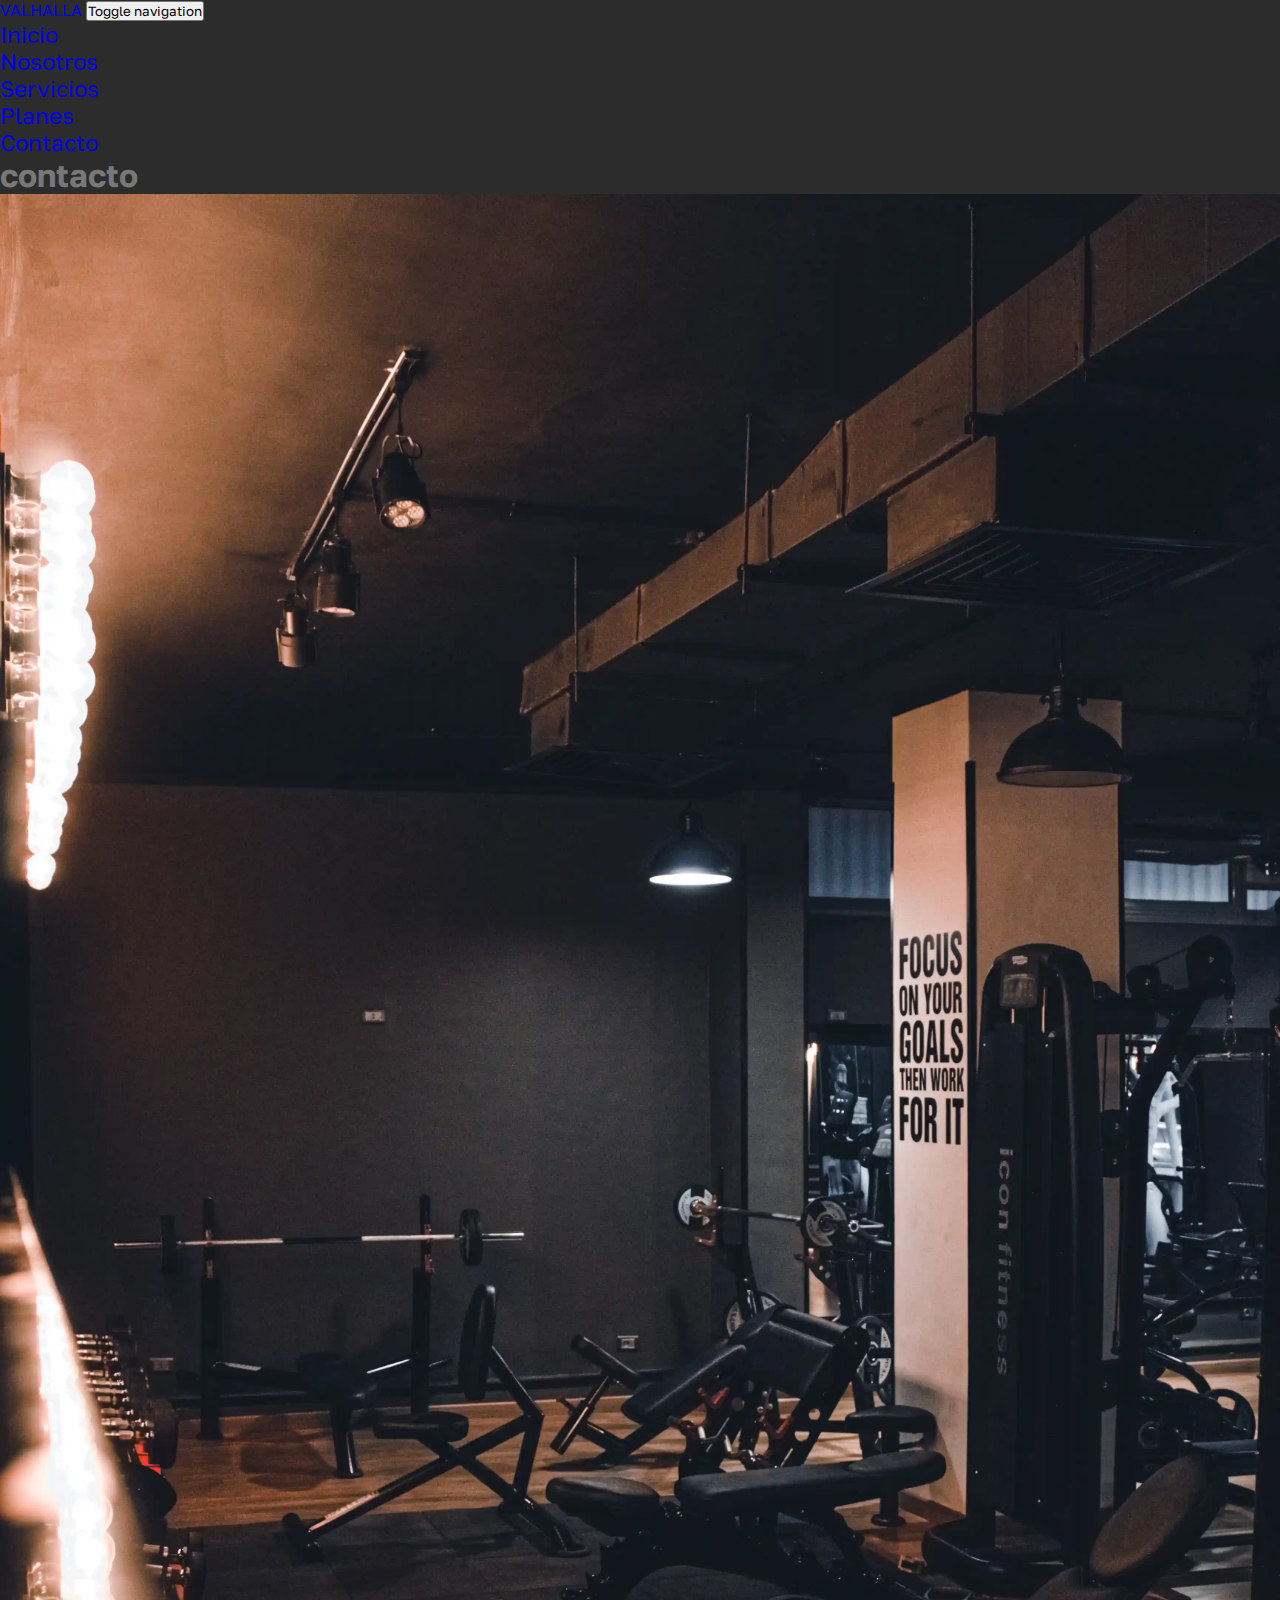
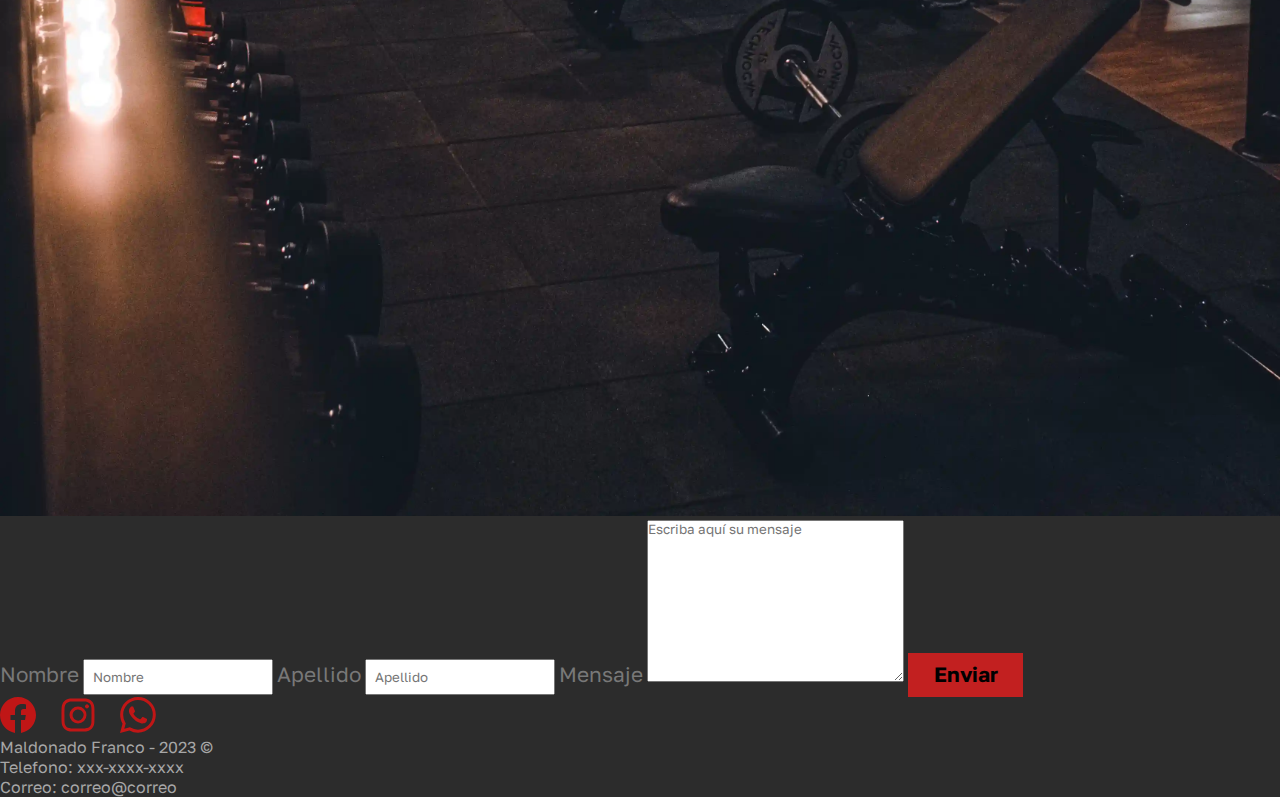
==== pages/contacto.html @ d35fc196 "11/06/2023" ====
<!DOCTYPE html>
<html lang="es">

<head>
    <meta charset="UTF-8">
    <meta http-equiv="X-UA-Compatible" content="IE=edge">
    <meta name="description" content="Gym-Valhalla- Desde clases de alta intensidad hasta relajantes sesiones de yoga, ofrecemos una variedad de servicios para satisfacer todas tus necesidades de entrenamiento. Descubre las opciones que tenemos para ti">
    <meta name="keywords" content="Membresías, Horarios, Ubicación, Ubicación, Ayuda para lograr tus metas">
    <meta name="viewport" content="width=device-width, initial-scale=1.0">
    <link rel="icon" type="image/jpg" href="../img/favicon.png" />
    <link rel="preconnect" href="https://fonts.googleapis.com">
    <link rel="preconnect" href="https://fonts.gstatic.com" crossorigin>
    <link href="https://fonts.googleapis.com/css2?family=Golos+Text:wght@400;700;900&display=swap" rel="stylesheet">
    <link href="https://cdn.jsdelivr.net/npm/bootstrap@5.3.0-alpha3/dist/css/bootstrap.min.css" rel="stylesheet"
        integrity="sha384-KK94CHFLLe+nY2dmCWGMq91rCGa5gtU4mk92HdvYe+M/SXH301p5ILy+dN9+nJOZ" crossorigin="anonymous">
    <link rel="stylesheet" href="../styles/main.css">
    <title>Valhalla - Contacto</title>
</head>

<body>
    <header>

        <nav class="navbar navbar-dark p-4 navbar-expand-lg">
            <div class="container-fluid">
                <a class="navbar-brand" href="../index.html">VALHALLA</a>
                <button data-bs-toggle="collapse" class="navbar-toggler" data-bs-target="#navbarNav"><span
                        class="visually-hidden">Toggle navigation</span><span
                        class="navbar-toggler-icon"></span></button>
                <div class="navbar-collapse collapse" id="navbarNav">
                    <ul class="navbar-nav ms-auto">
                        <li class="nav-item"><a class="nav-link active" href="../index.html">Inicio</a></li>
                        <li class="nav-item"><a class="nav-link" href="./nosotros.html">Nosotros</a></li>
                        <li class="nav-item"><a class="nav-link" href="./servicios.html">Servicios</a></li>
                        <li class="nav-item"><a class="nav-link" href="./planes.html">Planes</a></li>
                        <li class="nav-item"><a class="nav-link" href="./contacto.html">Contacto</a></li>
                    </ul>
                </div>
            </div>
        </nav>

    </header>

    <main>

        <div class="container">
            <div class="row">
                <div class="col text-md-start ml-md-5 mb-5 mt-5">
                    <h1 class="heading">contacto</h1>
                </div>
            </div>
            <div class="row d-flex flex-column flex-md-row">
                <div class="col col-md-6 text-center p-3">
                    <img src="../img/gym3.webp" class="img-responsive" alt="Imagen formulario">
                </div>

                <div class="col col-md-6 formulario">
                    <form class="gap-3 d-flex flex-column justify-content-between p-3 h-100">
                        <label>Nombre</label>
                        <input type="text" placeholder="Nombre">
                        <label>Apellido</label>
                        <input type="text" placeholder="Apellido">
                        <label>Mensaje</label>
                        <textarea cols="30" rows="10" placeholder="Escriba aquí su mensaje"></textarea>
                        <input type="submit" value="Enviar">
                    </form>
                </div>
            </div>
        </div>


    </main>

    <footer class="container-fluid mt-md-5 p-md-5">

        <div class="row d-flex flex-column flex-md-row gap-5 gap-md-0 mt-5 mt-md-0">

            <div
                class="col col-md-4 d-flex justify-content-center justify-content-md-start align-items-center ps-md-5 gap-4 redes">
                <a href="https://facebook.com"><svg xmlns="http://www.w3.org/2000/svg" width="36" height="36"
                        viewBox="0 0 24 24" fill="currentColor" stroke-width="2" class="ai ai-FacebookFill">
                        <g clip-path="url(#clip0_65_70)">
                            <path fill-rule="evenodd" clip-rule="evenodd"
                                d="M0 12.067C0 18.033 4.333 22.994 10 24v-8.667H7V12h3V9.333c0-3 1.933-4.666 4.667-4.666.866 0 1.8.133 2.666.266V8H15.8c-1.467 0-1.8.733-1.8 1.667V12h3.2l-.533 3.333H14V24c5.667-1.006 10-5.966 10-11.933C24 5.43 18.6 0 12 0S0 5.43 0 12.067z" />
                        </g>
                        <defs>
                            <clipPath id="clip0_65_70">
                                <rect width="24" height="24" />
                            </clipPath>
                        </defs>
                    </svg></a>
                <a href="https://www.instagram.com"><svg xmlns="http://www.w3.org/2000/svg" width="36" height="36"
                        viewBox="0 0 24 24" fill="currentColor" stroke-width="2" class="ai ai-InstagramFill">
                        <path fill-rule="evenodd" clip-rule="evenodd"
                            d="M7.465 1.066C8.638 1.012 9.012 1 12 1c2.988 0 3.362.013 4.534.066 1.172.053 1.972.24 2.672.511.733.277 1.398.71 1.948 1.27.56.549.992 1.213 1.268 1.947.272.7.458 1.5.512 2.67C22.988 8.639 23 9.013 23 12c0 2.988-.013 3.362-.066 4.535-.053 1.17-.24 1.97-.512 2.67a5.396 5.396 0 0 1-1.268 1.949c-.55.56-1.215.992-1.948 1.268-.7.272-1.5.458-2.67.512-1.174.054-1.548.066-4.536.066-2.988 0-3.362-.013-4.535-.066-1.17-.053-1.97-.24-2.67-.512a5.397 5.397 0 0 1-1.949-1.268 5.392 5.392 0 0 1-1.269-1.948c-.271-.7-.457-1.5-.511-2.67C1.012 15.361 1 14.987 1 12c0-2.988.013-3.362.066-4.534.053-1.172.24-1.972.511-2.672a5.396 5.396 0 0 1 1.27-1.948 5.392 5.392 0 0 1 1.947-1.269c.7-.271 1.5-.457 2.67-.511zm8.98 1.98c-1.16-.053-1.508-.064-4.445-.064-2.937 0-3.285.011-4.445.064-1.073.049-1.655.228-2.043.379-.513.2-.88.437-1.265.822a3.412 3.412 0 0 0-.822 1.265c-.151.388-.33.97-.379 2.043-.053 1.16-.064 1.508-.064 4.445 0 2.937.011 3.285.064 4.445.049 1.073.228 1.655.379 2.043.176.477.457.91.822 1.265.355.365.788.646 1.265.822.388.151.97.33 2.043.379 1.16.053 1.507.064 4.445.064 2.938 0 3.285-.011 4.445-.064 1.073-.049 1.655-.228 2.043-.379.513-.2.88-.437 1.265-.822.365-.355.646-.788.822-1.265.151-.388.33-.97.379-2.043.053-1.16.064-1.508.064-4.445 0-2.937-.011-3.285-.064-4.445-.049-1.073-.228-1.655-.379-2.043-.2-.513-.437-.88-.822-1.265a3.413 3.413 0 0 0-1.265-.822c-.388-.151-.97-.33-2.043-.379zm-5.85 12.345a3.669 3.669 0 0 0 4-5.986 3.67 3.67 0 1 0-4 5.986zM8.002 8.002a5.654 5.654 0 1 1 7.996 7.996 5.654 5.654 0 0 1-7.996-7.996zm10.906-.814a1.337 1.337 0 1 0-1.89-1.89 1.337 1.337 0 0 0 1.89 1.89z" />
                    </svg></a>
                <a href="#"><svg xmlns="http://www.w3.org/2000/svg" width="36" height="36" viewBox="0 0 24 24"
                        fill="currentColor" stroke-width="2" class="ai ai-WhatsappFill">
                        <g clip-path="url(#clip0_615_275)">
                            <path fill-rule="evenodd" clip-rule="evenodd"
                                d="M17.415 14.382c-.298-.149-1.759-.867-2.031-.967-.272-.099-.47-.148-.669.15-.198.296-.767.966-.94 1.164-.174.199-.347.223-.644.075-.297-.15-1.255-.463-2.39-1.475-.883-.788-1.48-1.761-1.653-2.059-.173-.297-.019-.458.13-.606.134-.133.297-.347.446-.52.149-.174.198-.298.297-.497.1-.198.05-.371-.025-.52-.074-.149-.668-1.612-.916-2.207-.241-.579-.486-.5-.668-.51-.174-.008-.372-.01-.57-.01-.198 0-.52.074-.792.372-.273.297-1.04 1.016-1.04 2.479 0 1.462 1.064 2.875 1.213 3.074.149.198 2.095 3.2 5.076 4.487.71.306 1.263.489 1.694.625.712.227 1.36.195 1.872.118.57-.085 1.758-.719 2.006-1.413.247-.694.247-1.289.173-1.413-.074-.124-.272-.198-.57-.347zm-5.422 7.403h-.004a9.87 9.87 0 0 1-5.032-1.378l-.36-.214-3.742.982.999-3.648-.235-.374a9.861 9.861 0 0 1-1.511-5.26c.002-5.45 4.436-9.884 9.889-9.884 2.64 0 5.122 1.03 6.988 2.898a9.825 9.825 0 0 1 2.892 6.993c-.002 5.45-4.436 9.885-9.884 9.885zm8.412-18.297A11.815 11.815 0 0 0 11.992 0C5.438 0 .102 5.335.1 11.892c-.001 2.096.546 4.142 1.587 5.945L0 24l6.304-1.654a11.881 11.881 0 0 0 5.684 1.448h.005c6.554 0 11.89-5.335 11.892-11.893a11.821 11.821 0 0 0-3.48-8.413" />
                        </g>
                        <defs>
                            <clipPath id="clip0_615_275">
                                <rect width="24" height="24" />
                            </clipPath>
                        </defs>
                    </svg></a>
            </div>

            <div class="col col-md-4 d-flex justify-content-center order-3 p-3 order-md-0 p-md-0">
                <p class="fs-6 fw-bold m-0 align-self-center p__footer">Maldonado Franco - 2023 &copy;</p>
            </div>

            <div class="col col-md-4 d-flex flex-column align-items-md-end text-center text-md-start">
                <p class="fs-4 aling-self-md-end p__footer">Telefono: xxx-xxxx-xxxx</p>
                <p class="aling-self-md-end p__footer">Correo: correo@correo</p>
            </div>
        </div>

    </footer>
    <script src="https://cdn.jsdelivr.net/npm/bootstrap@5.3.0-alpha3/dist/js/bootstrap.bundle.min.js"
        integrity="sha384-ENjdO4Dr2bkBIFxQpeoTz1HIcje39Wm4jDKdf19U8gI4ddQ3GYNS7NTKfAdVQSZe"
        crossorigin="anonymous"></script>
</body>

</html>
---- styles/main.css ----
* {
  margin: 0;
  padding: 0;
  box-sizing: border-box;
  font-family: "Golos Text", sans-serif;
}

.heading {
  font-size: 2rem;
  font-weight: 700;
  color: #787878;
}

body {
  background-color: #2c2c2c;
}

a {
  text-decoration: none;
}

main {
  min-height: 100vh;
}

.formulario form label {
  color: #787878;
  font-size: 1.3rem;
}
.formulario form input {
  padding: 0.5rem;
}
.formulario form input[type=submit] {
  border: none;
  background-color: #c22020;
  font-size: 1.3rem;
  align-self: flex-end;
  padding: 0.6rem 1.6rem;
  font-weight: 700;
  transition: opacity 0.3s ease;
}
.formulario form input[type=submit]:hover {
  cursor: pointer;
  opacity: 0.8;
}

.img-responsive {
  width: 100%;
  object-fit: cover;
  object-position: center;
}

.redes {
  display: flex;
  gap: 1.5rem;
}
.redes svg {
  color: #c01616;
  transition: color 0.3s ease;
}
.redes svg:hover {
  color: #c22020;
}

.p__footer {
  color: #a7a7a7;
}

.header__contenedor {
  min-height: 100vh;
  background: linear-gradient(to right, rgba(0, 0, 0, 0.8), rgba(0, 0, 0, 0.7)), url(../../img/fondo.webp) no-repeat center;
  background-size: cover;
  box-shadow: -1px 2px 16px 0px #010101;
}

.navbar-nav {
  gap: 1.2rem;
}

.nav-item {
  font-size: 1.4rem;
}

.header__principal {
  width: 80%;
  height: 80vh;
  display: flex;
  flex-direction: column;
  justify-content: center;
  padding: 0 4rem;
  gap: 4rem;
}
.header__principal h1 {
  font-size: 5rem;
  text-transform: uppercase;
  font-weight: 700;
  color: #c22020;
  letter-spacing: 0.2rem;
}
.header__principal span {
  color: #787878;
}
.header__principal p {
  color: #787878;
  font-size: 1.5rem;
  width: 50%;
  line-height: 3rem;
}
.header__principal button {
  padding: 1rem 2rem;
  width: fit-content;
  text-transform: uppercase;
  border: none;
  background-color: #c01616;
  font-weight: 700;
  font-size: 1.3rem;
  border-radius: 1.3rem;
  letter-spacing: 0.2rem;
  transition: opacity 0.3s ease;
}
.header__principal button:hover {
  cursor: pointer;
  opacity: 0.8;
}
.header__principal a {
  text-decoration: none;
  color: lightgrey;
}

/*# sourceMappingURL=main.css.map */
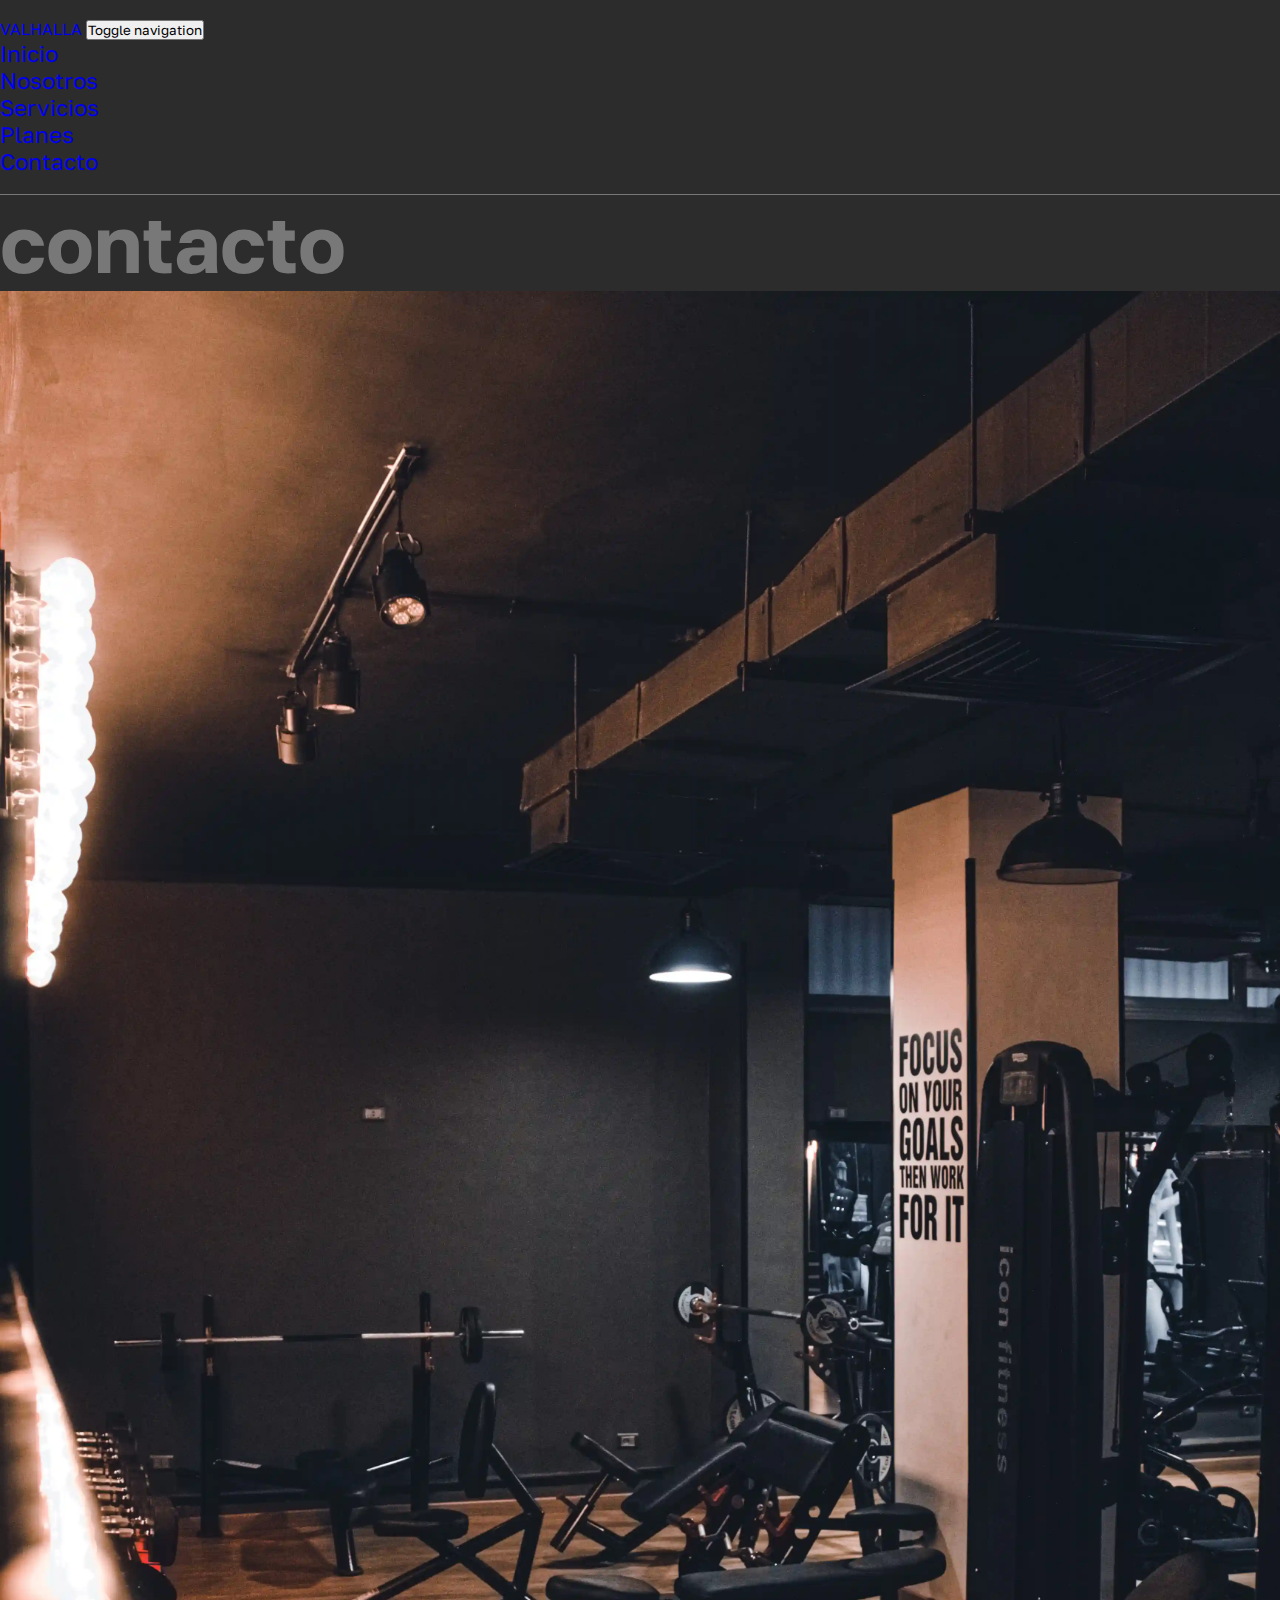
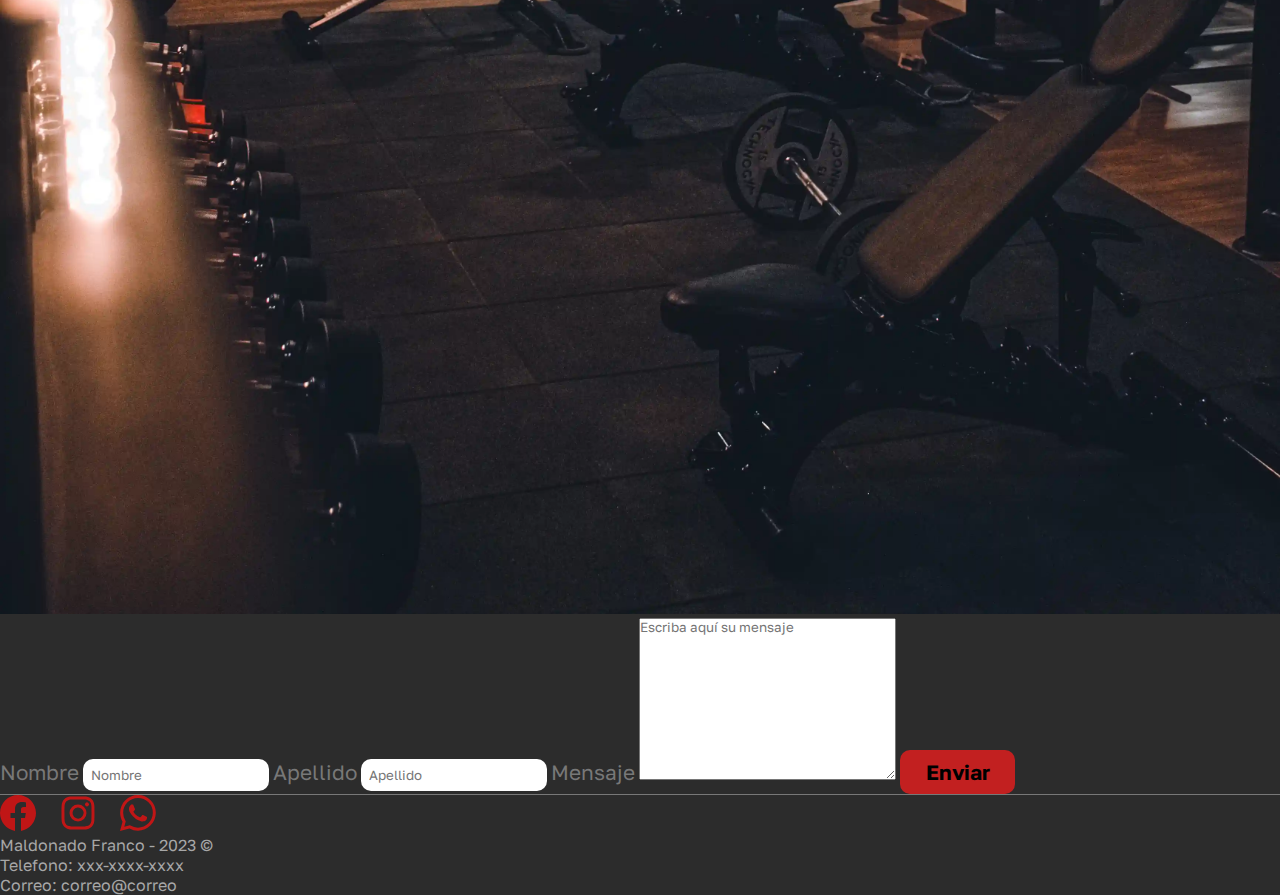
==== commit 3bb49345: "12/06/2023" ====
--- a/pages/contacto.html
+++ b/pages/contacto.html
@@ -40,7 +40,7 @@
 
     </header>
 
-    <main>
+    <main class="main-border">
 
         <div class="container">
             <div class="row">
--- a/styles/main.css
+++ b/styles/main.css
@@ -10,25 +10,267 @@
   font-weight: 700;
   color: #787878;
 }
+@media screen and (min-width: 768px) {
+  .heading {
+    font-size: 5rem;
+  }
+}
 
 body {
   background-color: #2c2c2c;
 }
 
+header {
+  padding: 1.2rem 0;
+}
+
 a {
   text-decoration: none;
 }
 
+.main-border {
+  border-top: 1px solid #787878;
+}
+
+main, .main-border {
+  min-height: 100vh;
+}
+
+.heading {
+  font-size: 2rem;
+  font-weight: 700;
+  color: #787878;
+}
+@media screen and (min-width: 768px) {
+  .heading {
+    font-size: 5rem;
+  }
+}
+
+body {
+  background-color: #2c2c2c;
+}
+
+a {
+  text-decoration: none;
+}
+
 main {
   min-height: 100vh;
 }
 
+.contenedor__planes {
+  display: flex;
+  flex-direction: column;
+  justify-content: center;
+  min-height: 100vh;
+  padding: 4rem;
+}
+
+.card-button {
+  padding: 1rem 2rem;
+  width: fit-content;
+  text-transform: uppercase;
+  border: none;
+  background-color: #c01616;
+  font-weight: 700;
+  font-size: 1.3rem;
+  border-radius: 1.3rem;
+  letter-spacing: 0.2rem;
+  transition: opacity 0.3s ease;
+  align-self: center;
+}
+
+.card-button:hover {
+  cursor: pointer;
+  opacity: 0.8;
+}
+
+.planes {
+  display: flex;
+  flex-direction: column;
+}
+.planes h2 {
+  text-align: center;
+  color: lightgrey;
+  font-size: 2.5rem;
+  margin-top: 3rem;
+  font-weight: 400;
+}
+
+.planes__card {
+  display: flex;
+  margin-top: 7rem;
+  justify-content: space-around;
+  text-align: center;
+}
+.planes__card figure {
+  display: flex;
+  flex-direction: column;
+  justify-content: center;
+  gap: 2rem;
+  height: 500px;
+  width: 400px;
+  padding: 2rem;
+  background-color: #c01616;
+  border-radius: 10px;
+}
+.planes__card figure .plan1 {
+  background: linear-gradient(to right, rgba(0, 0, 0, 0.6), rgba(0, 0, 0, 0.7)), url(../../img/fondoPlan1.webp) no-repeat center;
+  background-size: cover;
+}
+.planes__card figure .plan2 {
+  background: linear-gradient(to right, rgba(0, 0, 0, 0.6), rgba(0, 0, 0, 0.7)), url(../../img/fondoPlan2.webp) no-repeat center;
+  background-size: cover;
+}
+.planes__card figure figcaption {
+  font-size: 2rem;
+  text-transform: uppercase;
+  font-weight: 700;
+  text-align: center;
+  color: #c01616;
+}
+.planes__card figure p {
+  color: lightgrey;
+}
+.planes__card figure button {
+  align-self: center;
+}
+
+.cards h3 {
+  margin-top: 1.4rem;
+  color: #c22020;
+}
+.cards p {
+  color: #787878;
+}
+
+.servicios__horario {
+  padding: 3rem;
+}
+.servicios__horario h2 {
+  color: #787878;
+  font-size: 2.5rem;
+  text-align: center;
+}
+.servicios__horario p {
+  line-height: 2rem;
+  text-align: center;
+  font-size: 1.3rem;
+  color: #a7a7a7;
+}
+
+.servicios__suplementacion h2 {
+  color: #787878;
+  font-size: 2.5rem;
+  text-align: center;
+}
+.servicios__suplementacion .col figure {
+  display: flex;
+  flex-direction: column;
+  justify-content: space-between;
+  border-radius: 10px;
+  padding: 4rem;
+  height: 100%;
+  width: 100%;
+}
+.servicios__suplementacion .col figure figcaption {
+  font-size: 1.4rem;
+  text-transform: uppercase;
+  font-weight: 700;
+  text-align: center;
+  color: #c01616;
+}
+.servicios__suplementacion .col figure p {
+  color: lightgrey;
+  line-height: 1.5rem;
+  font-size: 1.2rem;
+  text-align: center;
+}
+.servicios__suplementacion .col .card__suplementacion-1 {
+  background: linear-gradient(to right, rgba(0, 0, 0, 0.6), rgba(0, 0, 0, 0.7)), url(../img/suplementacion1.webp) no-repeat center;
+  background-size: cover;
+}
+.servicios__suplementacion .col .card__suplementacion-2 {
+  background: linear-gradient(to right, rgba(0, 0, 0, 0.6), rgba(0, 0, 0, 0.7)), url(../img/suplementacion2.webp) no-repeat center;
+  background-size: cover;
+}
+.servicios__suplementacion .col .card__suplementacion-3 {
+  background: linear-gradient(to right, rgba(0, 0, 0, 0.6), rgba(0, 0, 0, 0.7)), url(../img/suplementacion3.webp) no-repeat center;
+  background-size: cover;
+}
+
+.card__planes {
+  display: flex;
+  flex-direction: column;
+  padding: 3rem;
+}
+.card__planes .card__planes--titulo {
+  margin-top: 5rem;
+  font-size: 5rem;
+  font-weight: 700;
+  color: #787878;
+  margin-left: 5rem;
+  align-self: flex-start;
+}
+.card__planes p {
+  color: #787878;
+  font-size: 1.3rem;
+  margin-top: 1.5rem;
+  text-align: center;
+}
+.card__planes .planes_info {
+  margin-top: 7rem;
+  text-align: center;
+}
+.card__planes figure {
+  display: flex;
+  flex-direction: column;
+  justify-content: space-between;
+  gap: 2rem;
+  height: 100%;
+  padding: 2rem;
+  background-color: #c01616;
+  border-radius: 10px;
+}
+.card__planes figure figcaption {
+  font-size: 1.6rem;
+  text-transform: uppercase;
+  font-weight: 700;
+  text-align: center;
+  color: #c01616;
+}
+.card__planes figure p {
+  color: lightgrey;
+}
+.card__planes figure button {
+  align-self: center;
+}
+.card__planes .planes_info--selector .plan1 {
+  background: linear-gradient(to right, rgba(0, 0, 0, 0.6), rgba(0, 0, 0, 0.7)), url(../img/fondoPlan1.webp) no-repeat center;
+  background-size: cover;
+}
+.card__planes .planes_info--selector .plan2 {
+  background: linear-gradient(to right, rgba(0, 0, 0, 0.6), rgba(0, 0, 0, 0.7)), url(../img/fondoPlan2.webp) no-repeat center;
+  background-size: cover;
+}
+.card__planes .planes_info--selector .plan3 {
+  background: linear-gradient(to right, rgba(0, 0, 0, 0.6), rgba(0, 0, 0, 0.7)), url(../img/fondoPlan3.webp) no-repeat center;
+  background-size: cover;
+}
+.card__planes .planes_info--selector .plan4 {
+  background: linear-gradient(to right, rgba(0, 0, 0, 0.6), rgba(0, 0, 0, 0.7)), url(../img/fondoPlan4.webp) no-repeat center;
+  background-size: cover;
+}
+
 .formulario form label {
   color: #787878;
   font-size: 1.3rem;
 }
 .formulario form input {
   padding: 0.5rem;
+  border-radius: 10px;
+  border: none;
 }
 .formulario form input[type=submit] {
   border: none;
@@ -50,6 +292,70 @@
   object-position: center;
 }
 
+.header__contenedor {
+  min-height: 100vh;
+  background: linear-gradient(to right, rgba(0, 0, 0, 0.8), rgba(0, 0, 0, 0.7)), url(../../img/fondo.webp) no-repeat center;
+  background-size: cover;
+  box-shadow: -1px 2px 16px 0px #010101;
+}
+.header__contenedor .header__principal {
+  width: 80%;
+  height: 80vh;
+  display: flex;
+  flex-direction: column;
+  justify-content: center;
+  padding: 0 4rem;
+  gap: 4rem;
+}
+.header__contenedor .header__principal h1 {
+  font-size: 5rem;
+  text-transform: uppercase;
+  font-weight: 700;
+  color: #c22020;
+  letter-spacing: 0.2rem;
+}
+.header__contenedor .header__principal span {
+  color: #787878;
+}
+.header__contenedor .header__principal p {
+  color: #787878;
+  font-size: 1.5rem;
+  width: 50%;
+  line-height: 3rem;
+}
+.header__contenedor .header__principal button {
+  padding: 1rem 2rem;
+  width: fit-content;
+  text-transform: uppercase;
+  border: none;
+  background-color: #c01616;
+  font-weight: 700;
+  font-size: 1.3rem;
+  border-radius: 1.3rem;
+  letter-spacing: 0.2rem;
+  transition: opacity 0.3s ease;
+}
+.header__contenedor .header__principal button:hover {
+  cursor: pointer;
+  opacity: 0.8;
+}
+.header__contenedor .header__principal a {
+  text-decoration: none;
+  color: lightgrey;
+}
+
+.navbar-nav {
+  gap: 1.2rem;
+}
+
+.nav-item {
+  font-size: 1.4rem;
+}
+
+footer {
+  border-top: 1px solid #787878;
+}
+
 .redes {
   display: flex;
   gap: 1.5rem;
@@ -66,65 +372,4 @@
   color: #a7a7a7;
 }
 
-.header__contenedor {
-  min-height: 100vh;
-  background: linear-gradient(to right, rgba(0, 0, 0, 0.8), rgba(0, 0, 0, 0.7)), url(../../img/fondo.webp) no-repeat center;
-  background-size: cover;
-  box-shadow: -1px 2px 16px 0px #010101;
-}
-
-.navbar-nav {
-  gap: 1.2rem;
-}
-
-.nav-item {
-  font-size: 1.4rem;
-}
-
-.header__principal {
-  width: 80%;
-  height: 80vh;
-  display: flex;
-  flex-direction: column;
-  justify-content: center;
-  padding: 0 4rem;
-  gap: 4rem;
-}
-.header__principal h1 {
-  font-size: 5rem;
-  text-transform: uppercase;
-  font-weight: 700;
-  color: #c22020;
-  letter-spacing: 0.2rem;
-}
-.header__principal span {
-  color: #787878;
-}
-.header__principal p {
-  color: #787878;
-  font-size: 1.5rem;
-  width: 50%;
-  line-height: 3rem;
-}
-.header__principal button {
-  padding: 1rem 2rem;
-  width: fit-content;
-  text-transform: uppercase;
-  border: none;
-  background-color: #c01616;
-  font-weight: 700;
-  font-size: 1.3rem;
-  border-radius: 1.3rem;
-  letter-spacing: 0.2rem;
-  transition: opacity 0.3s ease;
-}
-.header__principal button:hover {
-  cursor: pointer;
-  opacity: 0.8;
-}
-.header__principal a {
-  text-decoration: none;
-  color: lightgrey;
-}
-
 /*# sourceMappingURL=main.css.map */
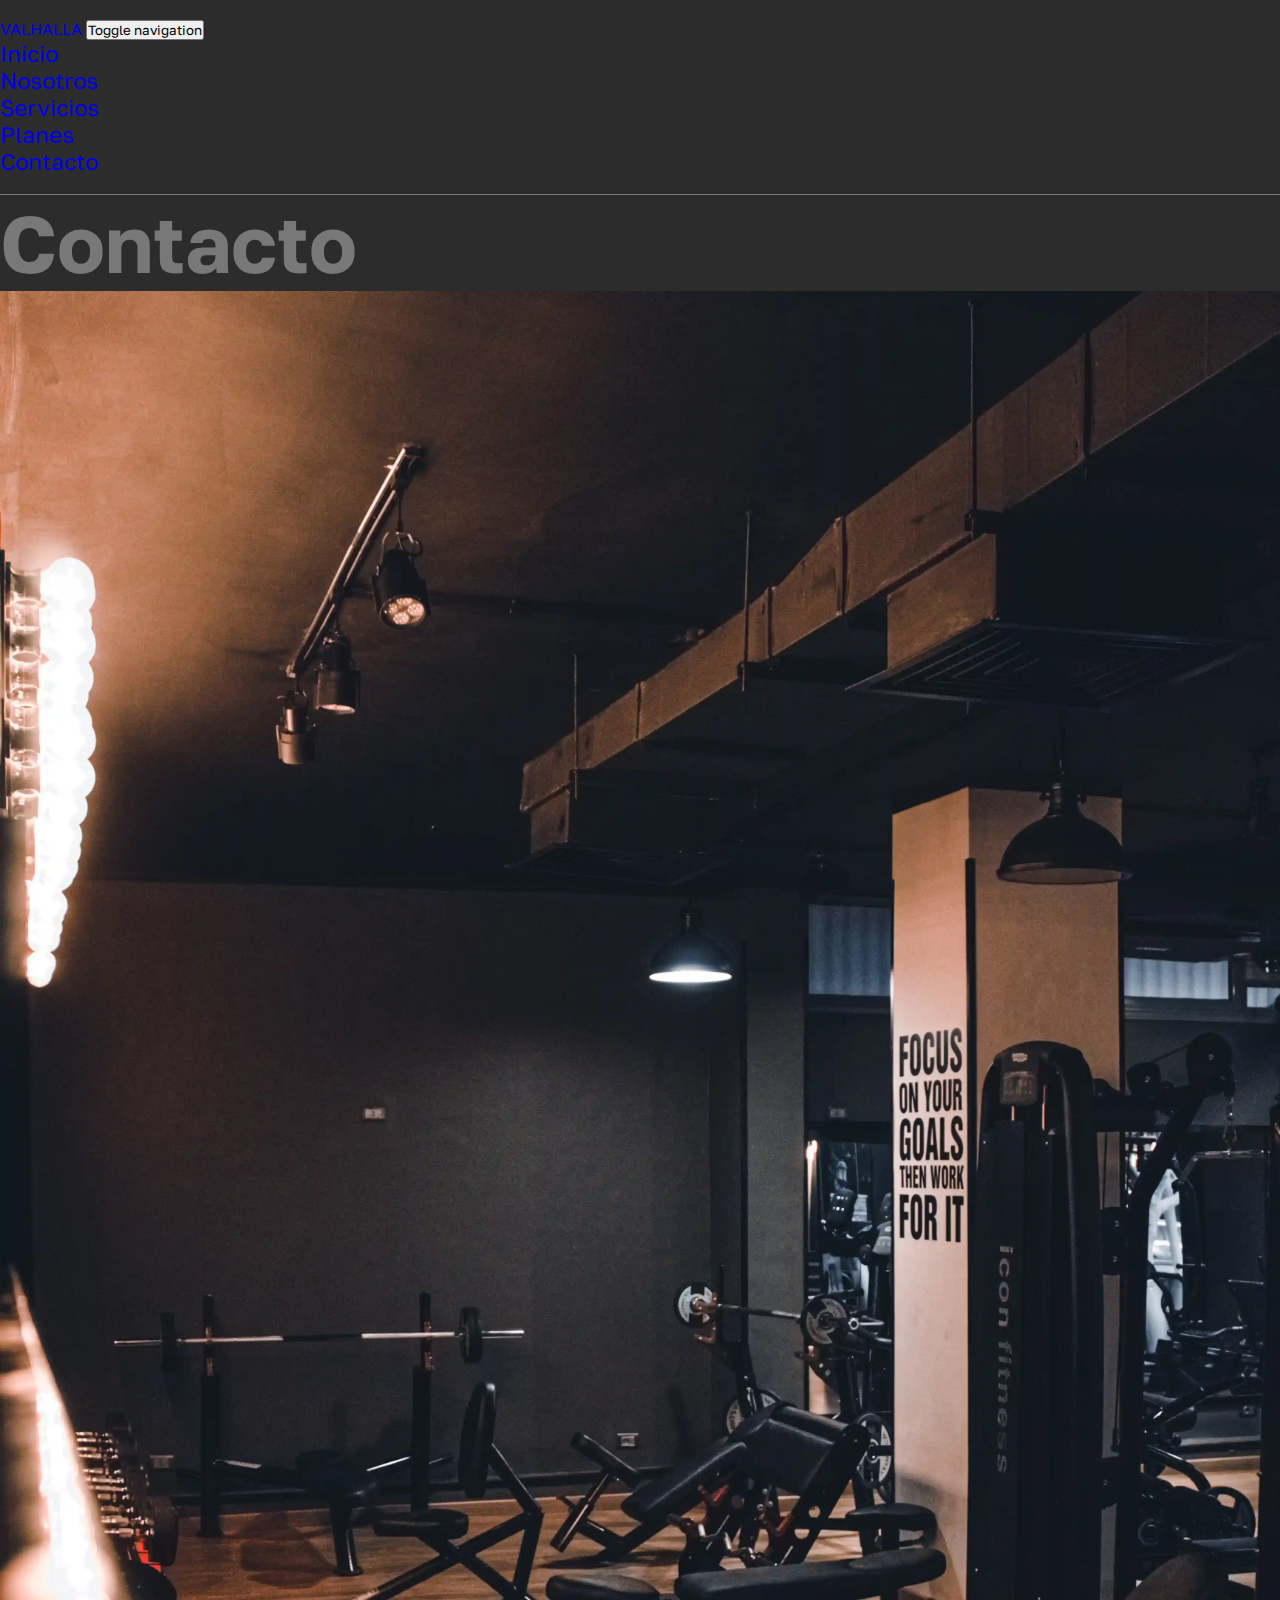
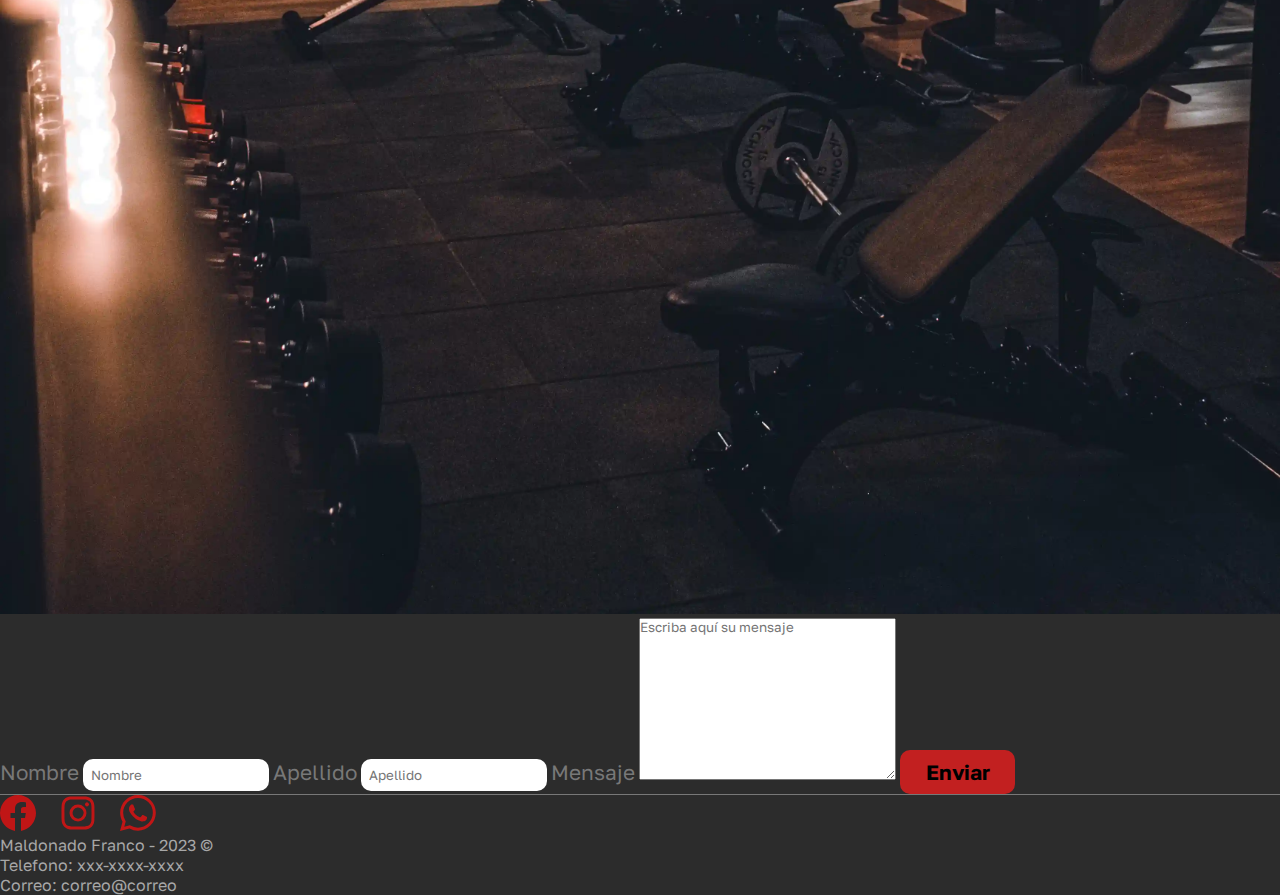
==== commit 7719fd4c: "13/06/2023" ====
--- a/pages/contacto.html
+++ b/pages/contacto.html
@@ -27,7 +27,7 @@
                         class="visually-hidden">Toggle navigation</span><span
                         class="navbar-toggler-icon"></span></button>
                 <div class="navbar-collapse collapse" id="navbarNav">
-                    <ul class="navbar-nav ms-auto">
+                    <ul class="navbar-nav ms-auto mt-4 text-center">
                         <li class="nav-item"><a class="nav-link active" href="../index.html">Inicio</a></li>
                         <li class="nav-item"><a class="nav-link" href="./nosotros.html">Nosotros</a></li>
                         <li class="nav-item"><a class="nav-link" href="./servicios.html">Servicios</a></li>
@@ -44,8 +44,8 @@
 
         <div class="container">
             <div class="row">
-                <div class="col text-md-start ml-md-5 mb-5 mt-5">
-                    <h1 class="heading">contacto</h1>
+                <div class="col mb-5 mt-5">
+                    <h1 class="heading">Contacto</h1>
                 </div>
             </div>
             <div class="row d-flex flex-column flex-md-row">
--- a/styles/main.css
+++ b/styles/main.css
@@ -37,7 +37,7 @@
 }
 
 .heading {
-  font-size: 2rem;
+  font-size: 3rem;
   font-weight: 700;
   color: #787878;
 }
@@ -73,6 +73,7 @@
   text-transform: uppercase;
   border: none;
   background-color: #c01616;
+  color: #2c2c2c;
   font-weight: 700;
   font-size: 1.3rem;
   border-radius: 1.3rem;
@@ -86,55 +87,75 @@
   opacity: 0.8;
 }
 
-.planes {
-  display: flex;
-  flex-direction: column;
-}
-.planes h2 {
+.container__planes {
+  display: flex;
+  justify-content: center;
+}
+.container__planes h2 {
   text-align: center;
   color: lightgrey;
   font-size: 2.5rem;
   margin-top: 3rem;
   font-weight: 400;
 }
-
-.planes__card {
+.container__planes .planes__card {
   display: flex;
   margin-top: 7rem;
-  justify-content: space-around;
-  text-align: center;
-}
-.planes__card figure {
+  text-align: center;
+}
+.container__planes .planes__card .col .plan1 {
+  background: linear-gradient(to right, rgba(0, 0, 0, 0.6), rgba(0, 0, 0, 0.7)), url(../img/fondoPlan1.webp) no-repeat center;
+  background-size: cover;
+}
+.container__planes .planes__card .col .plan2 {
+  background: linear-gradient(to right, rgba(0, 0, 0, 0.6), rgba(0, 0, 0, 0.7)), url(../img/fondoPlan2.webp) no-repeat center;
+  background-size: cover;
+}
+.container__planes .planes__card .col figure {
   display: flex;
   flex-direction: column;
-  justify-content: center;
+  justify-content: space-between;
+  align-items: center;
   gap: 2rem;
-  height: 500px;
-  width: 400px;
-  padding: 2rem;
+  height: 100%;
+  padding: 4rem;
   background-color: #c01616;
   border-radius: 10px;
 }
-.planes__card figure .plan1 {
-  background: linear-gradient(to right, rgba(0, 0, 0, 0.6), rgba(0, 0, 0, 0.7)), url(../../img/fondoPlan1.webp) no-repeat center;
-  background-size: cover;
-}
-.planes__card figure .plan2 {
-  background: linear-gradient(to right, rgba(0, 0, 0, 0.6), rgba(0, 0, 0, 0.7)), url(../../img/fondoPlan2.webp) no-repeat center;
-  background-size: cover;
-}
-.planes__card figure figcaption {
+.container__planes .planes__card .col figure figcaption {
   font-size: 2rem;
   text-transform: uppercase;
   font-weight: 700;
   text-align: center;
   color: #c01616;
 }
-.planes__card figure p {
-  color: lightgrey;
-}
-.planes__card figure button {
-  align-self: center;
+.container__planes .planes__card .col figure p {
+  color: lightgrey;
+  font-size: 1.5rem;
+}
+
+.contenedor__galeria {
+  min-height: 100vh;
+}
+.contenedor__galeria h2 {
+  text-align: center;
+  color: lightgrey;
+  font-size: 2.5rem;
+  margin-top: 3rem;
+  font-weight: 400;
+}
+.contenedor__galeria .galeria {
+  margin-top: 7rem;
+}
+.contenedor__galeria .galeria img {
+  width: 100%;
+  height: 100%;
+  object-fit: cover;
+  border-radius: 10px;
+  transition: transform 0.3s ease;
+}
+.contenedor__galeria .galeria img:hover {
+  transform: scale(1.05);
 }
 
 .cards h3 {
@@ -145,9 +166,6 @@
   color: #787878;
 }
 
-.servicios__horario {
-  padding: 3rem;
-}
 .servicios__horario h2 {
   color: #787878;
   font-size: 2.5rem;
@@ -200,10 +218,43 @@
   background-size: cover;
 }
 
+.servicios__testimonios h2 {
+  color: #787878;
+  font-size: 2.5rem;
+  text-align: center;
+}
+.servicios__testimonios .testimonios__card {
+  display: flex;
+  border-radius: 5px;
+}
+.servicios__testimonios .testimonios__card figure {
+  border: #c22020 solid 1px;
+  border-radius: 5px;
+  padding: 1.5rem;
+}
+.servicios__testimonios .testimonios__card figure div {
+  display: flex;
+  align-items: center;
+  gap: 1.5rem;
+}
+.servicios__testimonios .testimonios__card figure img {
+  width: 80px;
+  border-radius: 50%;
+  align-self: center;
+}
+.servicios__testimonios .testimonios__card figure figcaption {
+  color: #c22020;
+  font-weight: 700;
+  font-size: 1.3rem;
+}
+.servicios__testimonios .testimonios__card figure p {
+  color: #a7a7a7;
+  margin-top: 10px;
+}
+
 .card__planes {
   display: flex;
   flex-direction: column;
-  padding: 3rem;
 }
 .card__planes .card__planes--titulo {
   margin-top: 5rem;
@@ -292,54 +343,48 @@
   object-position: center;
 }
 
-.header__contenedor {
-  min-height: 100vh;
+.header__inicio {
+  height: 100%;
   background: linear-gradient(to right, rgba(0, 0, 0, 0.8), rgba(0, 0, 0, 0.7)), url(../../img/fondo.webp) no-repeat center;
   background-size: cover;
   box-shadow: -1px 2px 16px 0px #010101;
 }
-.header__contenedor .header__principal {
-  width: 80%;
-  height: 80vh;
-  display: flex;
-  flex-direction: column;
-  justify-content: center;
-  padding: 0 4rem;
-  gap: 4rem;
-}
-.header__contenedor .header__principal h1 {
-  font-size: 5rem;
+.header__inicio .header__principal {
+  height: 90vh;
+  display: flex;
+}
+.header__inicio .header__principal h1 {
+  font-size: calc((1vw + 1vh) * 4);
   text-transform: uppercase;
   font-weight: 700;
   color: #c22020;
   letter-spacing: 0.2rem;
 }
-.header__contenedor .header__principal span {
-  color: #787878;
-}
-.header__contenedor .header__principal p {
-  color: #787878;
-  font-size: 1.5rem;
-  width: 50%;
+.header__inicio .header__principal span {
+  color: #787878;
+}
+.header__inicio .header__principal p {
+  color: #787878;
+  font-size: calc((1vw + 1vh) * 1.5);
   line-height: 3rem;
 }
-.header__contenedor .header__principal button {
+.header__inicio .header__principal button {
   padding: 1rem 2rem;
   width: fit-content;
   text-transform: uppercase;
   border: none;
   background-color: #c01616;
   font-weight: 700;
-  font-size: 1.3rem;
+  font-size: calc((1vw + 1vh) * 1.3);
   border-radius: 1.3rem;
   letter-spacing: 0.2rem;
   transition: opacity 0.3s ease;
 }
-.header__contenedor .header__principal button:hover {
+.header__inicio .header__principal button:hover {
   cursor: pointer;
   opacity: 0.8;
 }
-.header__contenedor .header__principal a {
+.header__inicio .header__principal a {
   text-decoration: none;
   color: lightgrey;
 }
@@ -365,7 +410,7 @@
   transition: color 0.3s ease;
 }
 .redes svg:hover {
-  color: #c22020;
+  color: #fa5440;
 }
 
 .p__footer {
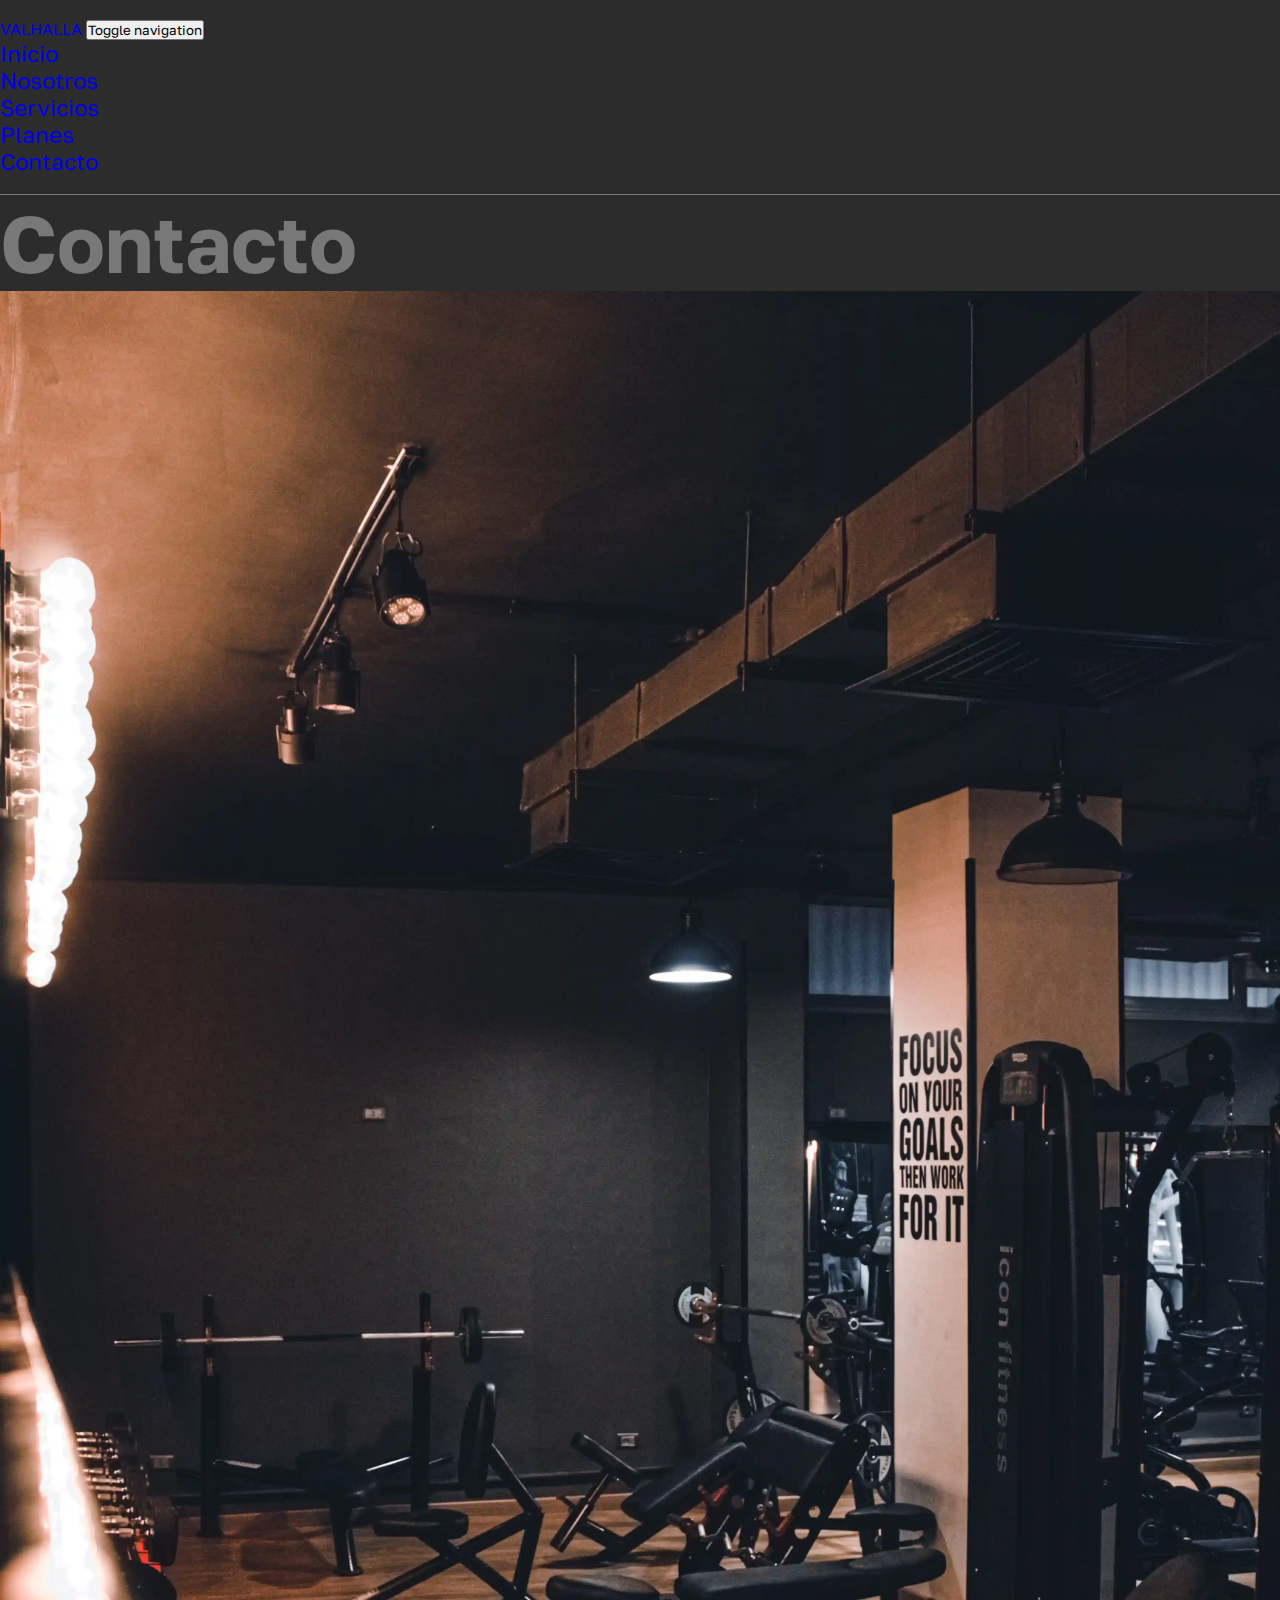
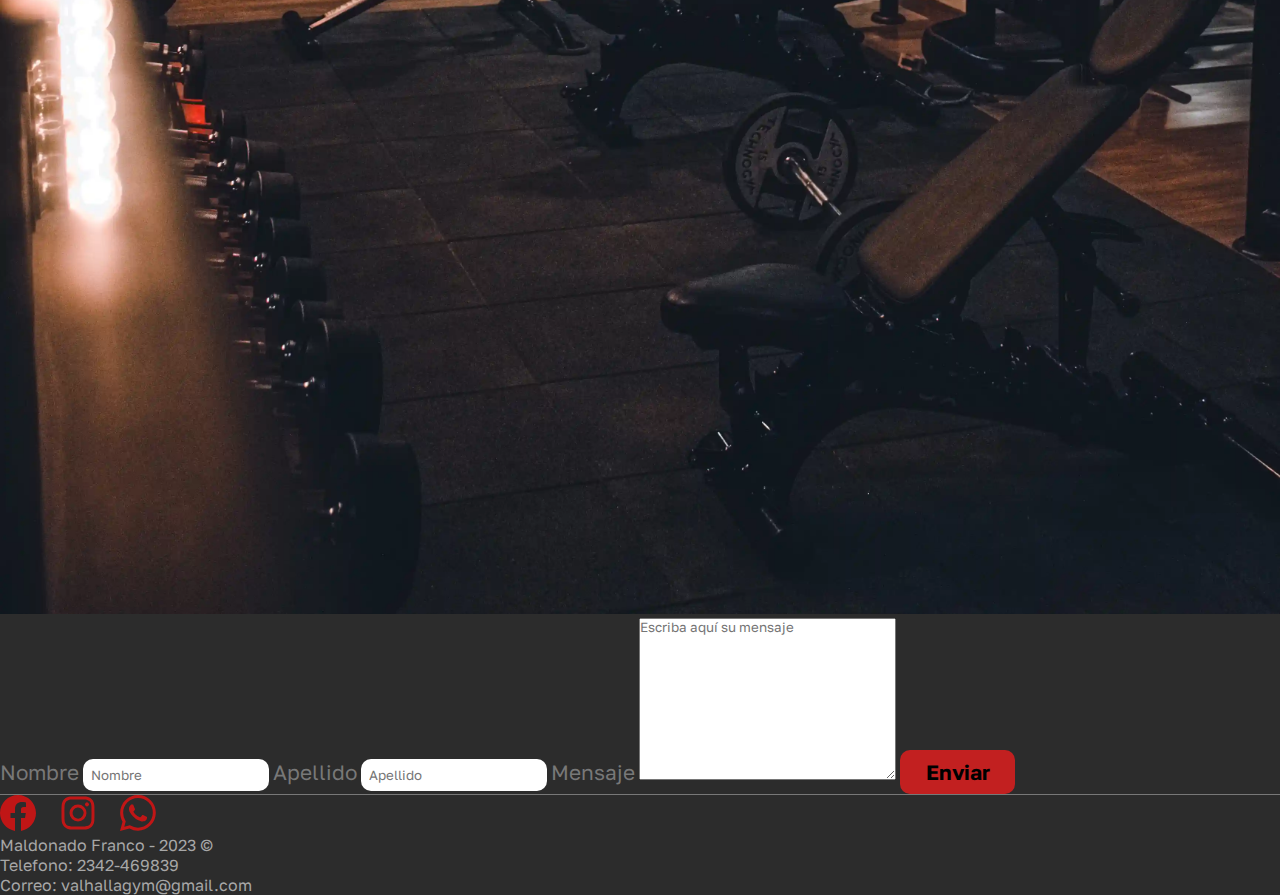
==== commit 527614b6: "27/06/2023" ====
--- a/pages/contacto.html
+++ b/pages/contacto.html
@@ -39,7 +39,7 @@
         </nav>
 
     </header>
-
+    
     <main class="main-border">
 
         <div class="container">
@@ -54,7 +54,7 @@
                 </div>
 
                 <div class="col col-md-6 formulario">
-                    <form class="gap-3 d-flex flex-column justify-content-between p-3 h-100">
+                    <form class="gap-1 d-flex flex-column justify-content-around p-5 h-100">
                         <label>Nombre</label>
                         <input type="text" placeholder="Nombre">
                         <label>Apellido</label>
@@ -112,8 +112,8 @@
             </div>
 
             <div class="col col-md-4 d-flex flex-column align-items-md-end text-center text-md-start">
-                <p class="fs-4 aling-self-md-end p__footer">Telefono: xxx-xxxx-xxxx</p>
-                <p class="aling-self-md-end p__footer">Correo: correo@correo</p>
+                <p class="fs-4 aling-self-md-end p__footer">Telefono: 2342-469839</p>
+                <p class="aling-self-md-end p__footer">Correo: valhallagym@gmail.com</p>
             </div>
         </div>
 
--- a/styles/main.css
+++ b/styles/main.css
@@ -87,6 +87,14 @@
   opacity: 0.8;
 }
 
+@keyframes titleHome {
+  from {
+    opacity: 0;
+  }
+  to {
+    opacity: 1;
+  }
+}
 .container__planes {
   display: flex;
   justify-content: center;
@@ -345,7 +353,7 @@
 
 .header__inicio {
   height: 100%;
-  background: linear-gradient(to right, rgba(0, 0, 0, 0.8), rgba(0, 0, 0, 0.7)), url(../../img/fondo.webp) no-repeat center;
+  background: linear-gradient(to right, rgba(0, 0, 0, 0.8), rgba(0, 0, 0, 0.7)), url(../img/fondo.webp) no-repeat center;
   background-size: cover;
   box-shadow: -1px 2px 16px 0px #010101;
 }
@@ -359,14 +367,28 @@
   font-weight: 700;
   color: #c22020;
   letter-spacing: 0.2rem;
+  opacity: 0;
+}
+.header__inicio .header__principal h1 {
+  animation: titleHome 1s ease-in forwards;
 }
 .header__inicio .header__principal span {
   color: #787878;
+  opacity: 0;
+}
+.header__inicio .header__principal span {
+  animation: titleHome 1s ease-in forwards;
+  animation-delay: 0.7s;
 }
 .header__inicio .header__principal p {
   color: #787878;
   font-size: calc((1vw + 1vh) * 1.5);
   line-height: 3rem;
+  opacity: 0;
+}
+.header__inicio .header__principal p {
+  animation: titleHome 1s ease-in forwards;
+  animation-delay: 0.8s;
 }
 .header__inicio .header__principal button {
   padding: 1rem 2rem;
@@ -378,11 +400,16 @@
   font-size: calc((1vw + 1vh) * 1.3);
   border-radius: 1.3rem;
   letter-spacing: 0.2rem;
-  transition: opacity 0.3s ease;
+  transition: transform 0.3s ease;
+  opacity: 0;
+}
+.header__inicio .header__principal button {
+  animation: titleHome 1s ease-in forwards;
+  animation-delay: 0.9s;
 }
 .header__inicio .header__principal button:hover {
   cursor: pointer;
-  opacity: 0.8;
+  transform: scale(1.05);
 }
 .header__inicio .header__principal a {
   text-decoration: none;
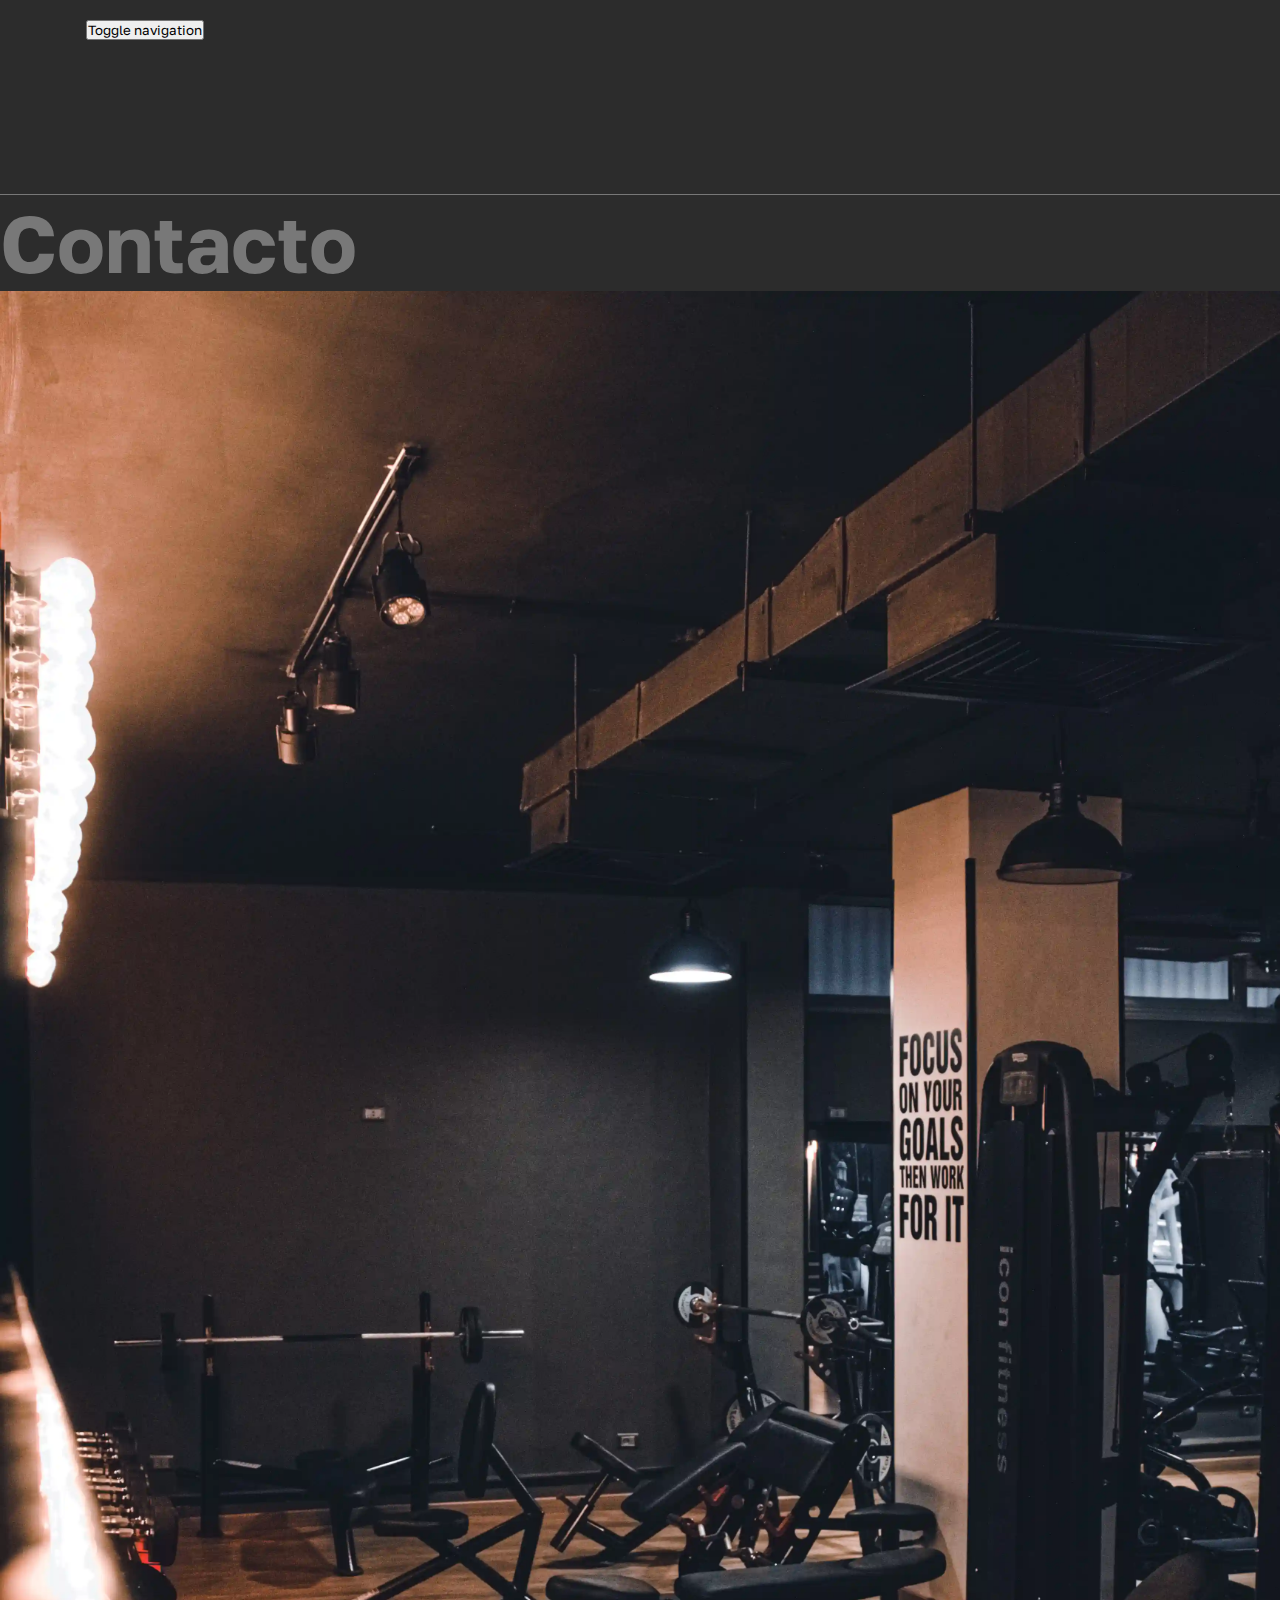
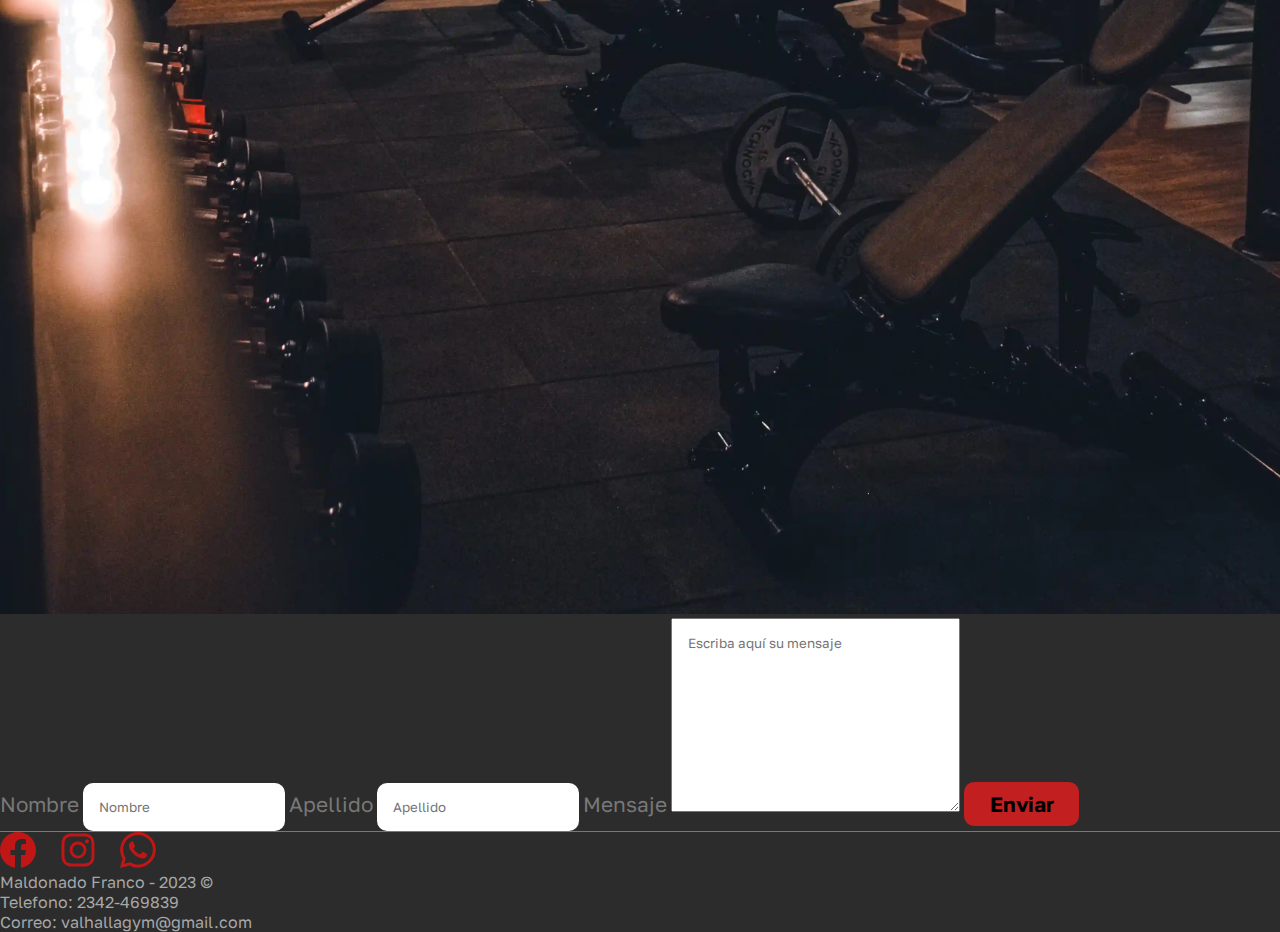
==== commit ce421ecc: "27/06/2023" ====
--- a/pages/contacto.html
+++ b/pages/contacto.html
@@ -48,13 +48,13 @@
                     <h1 class="heading">Contacto</h1>
                 </div>
             </div>
-            <div class="row d-flex flex-column flex-md-row">
+            <div class="row d-flex flex-column-reverse flex-md-row">
                 <div class="col col-md-6 text-center p-3">
                     <img src="../img/gym3.webp" class="img-responsive" alt="Imagen formulario">
                 </div>
 
-                <div class="col col-md-6 formulario">
-                    <form class="gap-1 d-flex flex-column justify-content-around p-5 h-100">
+                <div class="col col-md-6 mb-4 mb-md-0 formulario">
+                    <form class="gap-4 d-flex flex-column mt-lg-5 px-4">
                         <label>Nombre</label>
                         <input type="text" placeholder="Nombre">
                         <label>Apellido</label>
@@ -70,7 +70,7 @@
 
     </main>
 
-    <footer class="container-fluid mt-md-5 p-md-5">
+    <footer class="container-fluid p-md-5">
 
         <div class="row d-flex flex-column flex-md-row gap-5 gap-md-0 mt-5 mt-md-0">
 
--- a/styles/main.css
+++ b/styles/main.css
@@ -53,6 +53,7 @@
 
 a {
   text-decoration: none;
+  color: #2c2c2c;
 }
 
 main {
@@ -330,6 +331,10 @@
   padding: 0.5rem;
   border-radius: 10px;
   border: none;
+  padding: 1rem;
+}
+.formulario form textarea {
+  padding: 1rem;
 }
 .formulario form input[type=submit] {
   border: none;
@@ -347,6 +352,7 @@
 
 .img-responsive {
   width: 100%;
+  height: 70%;
   object-fit: cover;
   object-position: center;
 }
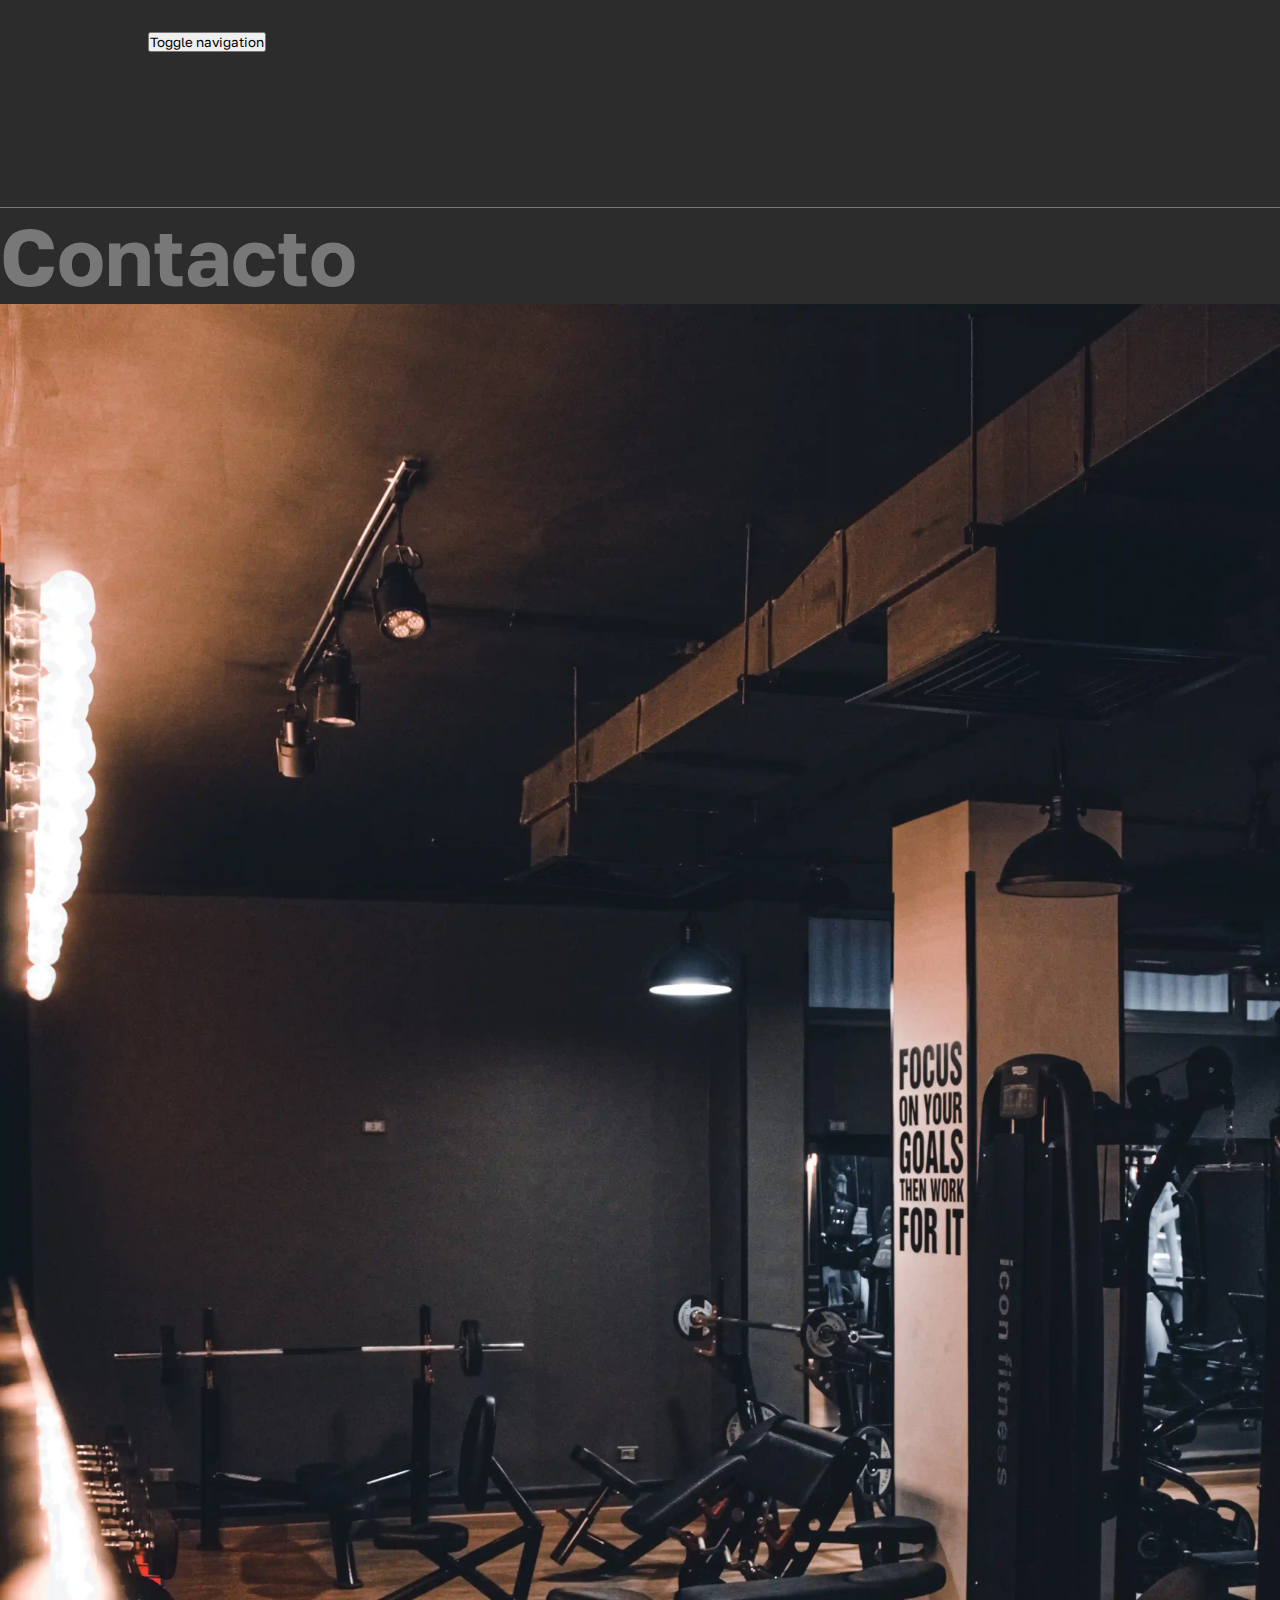
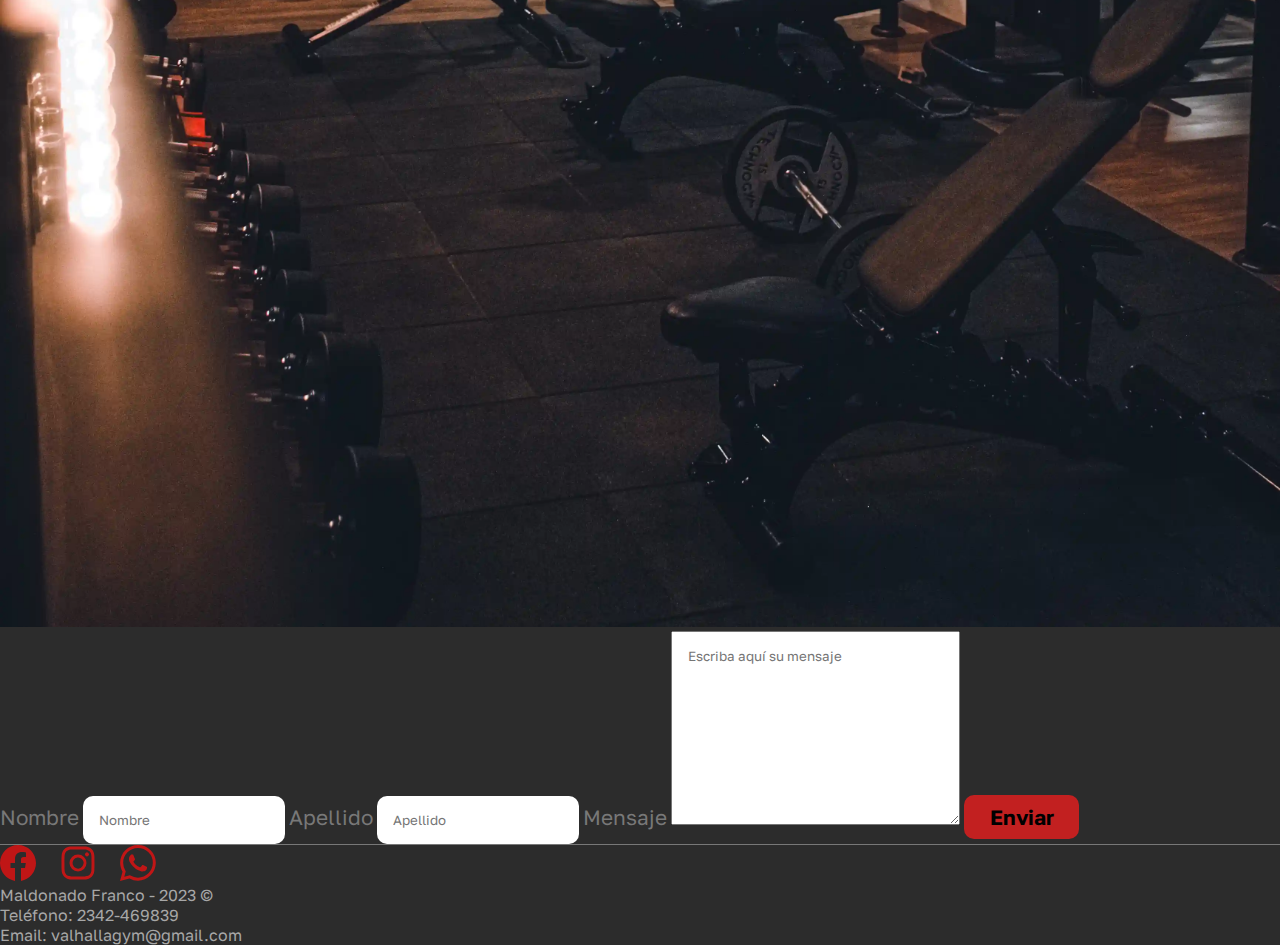
==== commit 26b917e1: "27/06/2023" ====
--- a/pages/contacto.html
+++ b/pages/contacto.html
@@ -76,7 +76,7 @@
 
             <div
                 class="col col-md-4 d-flex justify-content-center justify-content-md-start align-items-center ps-md-5 gap-4 redes">
-                <a href="https://facebook.com"><svg xmlns="http://www.w3.org/2000/svg" width="36" height="36"
+                <a href="https://www.facebook.com/frann.coo.1/" target="_blank"><svg xmlns="http://www.w3.org/2000/svg" width="36" height="36"
                         viewBox="0 0 24 24" fill="currentColor" stroke-width="2" class="ai ai-FacebookFill">
                         <g clip-path="url(#clip0_65_70)">
                             <path fill-rule="evenodd" clip-rule="evenodd"
@@ -88,12 +88,12 @@
                             </clipPath>
                         </defs>
                     </svg></a>
-                <a href="https://www.instagram.com"><svg xmlns="http://www.w3.org/2000/svg" width="36" height="36"
+                <a href="https://www.instagram.com/__francom" target="_blank"><svg xmlns="http://www.w3.org/2000/svg" width="36" height="36"
                         viewBox="0 0 24 24" fill="currentColor" stroke-width="2" class="ai ai-InstagramFill">
                         <path fill-rule="evenodd" clip-rule="evenodd"
                             d="M7.465 1.066C8.638 1.012 9.012 1 12 1c2.988 0 3.362.013 4.534.066 1.172.053 1.972.24 2.672.511.733.277 1.398.71 1.948 1.27.56.549.992 1.213 1.268 1.947.272.7.458 1.5.512 2.67C22.988 8.639 23 9.013 23 12c0 2.988-.013 3.362-.066 4.535-.053 1.17-.24 1.97-.512 2.67a5.396 5.396 0 0 1-1.268 1.949c-.55.56-1.215.992-1.948 1.268-.7.272-1.5.458-2.67.512-1.174.054-1.548.066-4.536.066-2.988 0-3.362-.013-4.535-.066-1.17-.053-1.97-.24-2.67-.512a5.397 5.397 0 0 1-1.949-1.268 5.392 5.392 0 0 1-1.269-1.948c-.271-.7-.457-1.5-.511-2.67C1.012 15.361 1 14.987 1 12c0-2.988.013-3.362.066-4.534.053-1.172.24-1.972.511-2.672a5.396 5.396 0 0 1 1.27-1.948 5.392 5.392 0 0 1 1.947-1.269c.7-.271 1.5-.457 2.67-.511zm8.98 1.98c-1.16-.053-1.508-.064-4.445-.064-2.937 0-3.285.011-4.445.064-1.073.049-1.655.228-2.043.379-.513.2-.88.437-1.265.822a3.412 3.412 0 0 0-.822 1.265c-.151.388-.33.97-.379 2.043-.053 1.16-.064 1.508-.064 4.445 0 2.937.011 3.285.064 4.445.049 1.073.228 1.655.379 2.043.176.477.457.91.822 1.265.355.365.788.646 1.265.822.388.151.97.33 2.043.379 1.16.053 1.507.064 4.445.064 2.938 0 3.285-.011 4.445-.064 1.073-.049 1.655-.228 2.043-.379.513-.2.88-.437 1.265-.822.365-.355.646-.788.822-1.265.151-.388.33-.97.379-2.043.053-1.16.064-1.508.064-4.445 0-2.937-.011-3.285-.064-4.445-.049-1.073-.228-1.655-.379-2.043-.2-.513-.437-.88-.822-1.265a3.413 3.413 0 0 0-1.265-.822c-.388-.151-.97-.33-2.043-.379zm-5.85 12.345a3.669 3.669 0 0 0 4-5.986 3.67 3.67 0 1 0-4 5.986zM8.002 8.002a5.654 5.654 0 1 1 7.996 7.996 5.654 5.654 0 0 1-7.996-7.996zm10.906-.814a1.337 1.337 0 1 0-1.89-1.89 1.337 1.337 0 0 0 1.89 1.89z" />
                     </svg></a>
-                <a href="#"><svg xmlns="http://www.w3.org/2000/svg" width="36" height="36" viewBox="0 0 24 24"
+                <a href="https://wa.me/+542342469839/?text=Hola, queria infomación por los planes del gym" target="_blank"><svg xmlns="http://www.w3.org/2000/svg" width="36" height="36" viewBox="0 0 24 24"
                         fill="currentColor" stroke-width="2" class="ai ai-WhatsappFill">
                         <g clip-path="url(#clip0_615_275)">
                             <path fill-rule="evenodd" clip-rule="evenodd"
@@ -112,8 +112,8 @@
             </div>
 
             <div class="col col-md-4 d-flex flex-column align-items-md-end text-center text-md-start">
-                <p class="fs-4 aling-self-md-end p__footer">Telefono: 2342-469839</p>
-                <p class="aling-self-md-end p__footer">Correo: valhallagym@gmail.com</p>
+                <p class="fs-4 aling-self-md-end p__footer">Teléfono: 2342-469839</p>
+                <p class="aling-self-md-end p__footer">Email: valhallagym@gmail.com</p>
             </div>
         </div>
 
--- a/styles/main.css
+++ b/styles/main.css
@@ -422,6 +422,10 @@
   color: lightgrey;
 }
 
+.navbar-brand {
+  font-size: 1.8rem;
+}
+
 .navbar-nav {
   gap: 1.2rem;
 }
